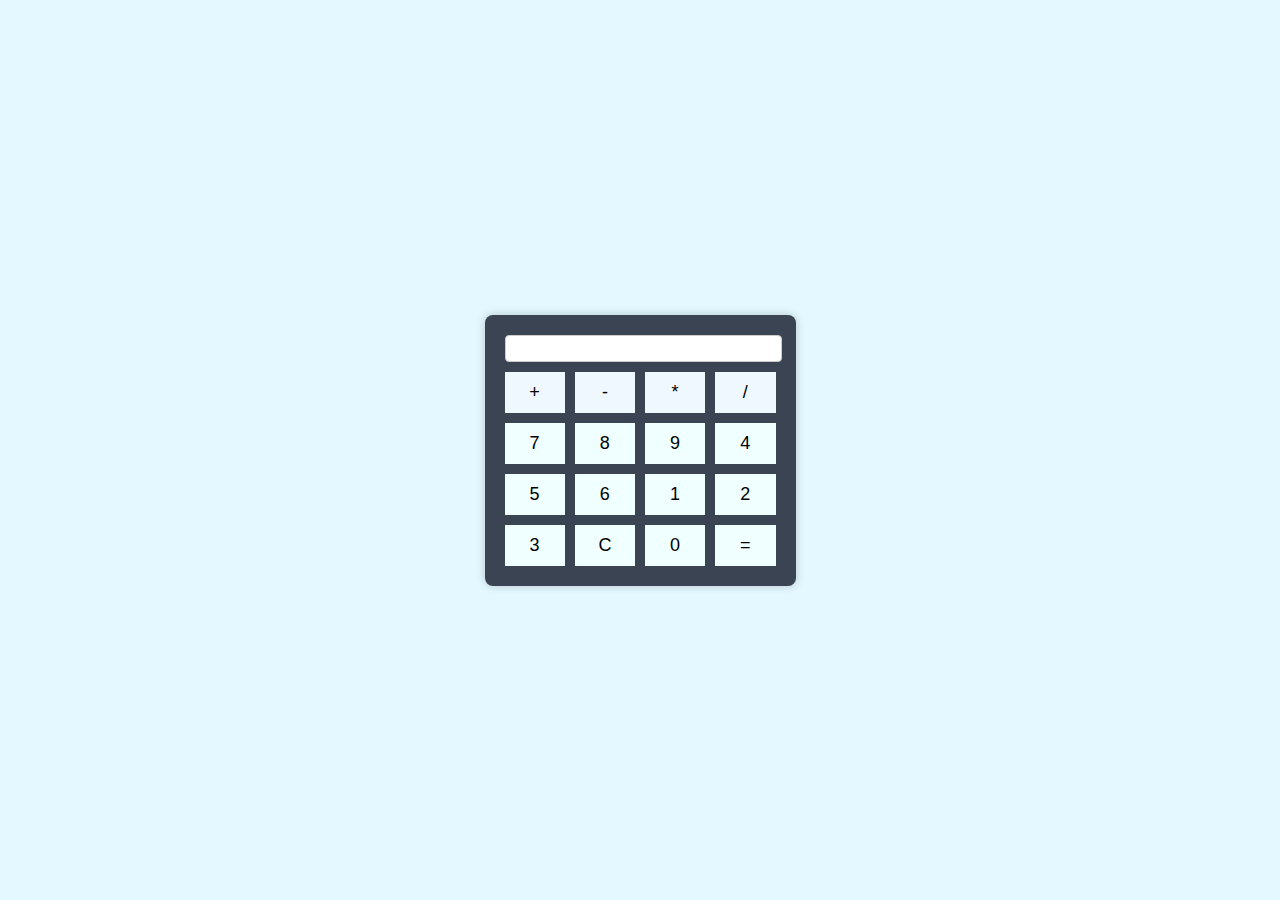
==== Level1-Task3/index.html @ 4ceac3df "Add files via upload" ====
<!DOCTYPE html>
<html lang="en">
<head>
  <meta charset="UTF-8">
  <meta name="viewport" content="width=device-width, initial-scale=1.0">
  <link rel="stylesheet" href="style.css">
  <title>Calculatore</title>

</head>
<body>
  <div class="calculator">
    <input type="text" id="display" readonly>
    <div class="buttons">
      <button class="operator">+</button>
      <button class="operator">-</button>
      <button class="operator">*</button>
      <button class="operator">/</button>
      <button>7</button>
      <button>8</button>
      <button>9</button>
      <button>4</button>
      <button>5</button>
      <button>6</button>
      <button>1</button>
      <button>2</button>
      <button>3</button>
      <button id="clear">C</button>
      <button>0</button>
      <button id="calculate">=</button>
    
    </div>
  </div>

  <script src="script.js"></script>
</body>
</html>
---- Level1-Task3/style.css ----
body{
    display: flex;
    justify-content: center;
    align-items: center;
    min-height: 100vh;
    margin: 0;
    background-color: #e3f9ff;
}
.calculator{
    background-color: #3a4452;
    border-radius: 8px;
    box-shadow: 0px 0px 10px rgba(0, 0, 0, 0.2);
    padding: 20px;
    text-align: center;
}
#display{

    width: 100%;
    margin-bottom: 10px;
    font-size: 20px;
    border: 1px solid #ccc;
    border-radius: 4px;
}
.buttons{
    display: grid;
    grid-template-columns: repeat(4, 1fr);
    gap: 10px;
}
button{
    padding: 10px;
    font-size: 18px;
    background-color: azure;
    border: none;
    background-origin: 4px;
    cursor: pointer;
}
.operator{
    background-color: aliceblue;
}
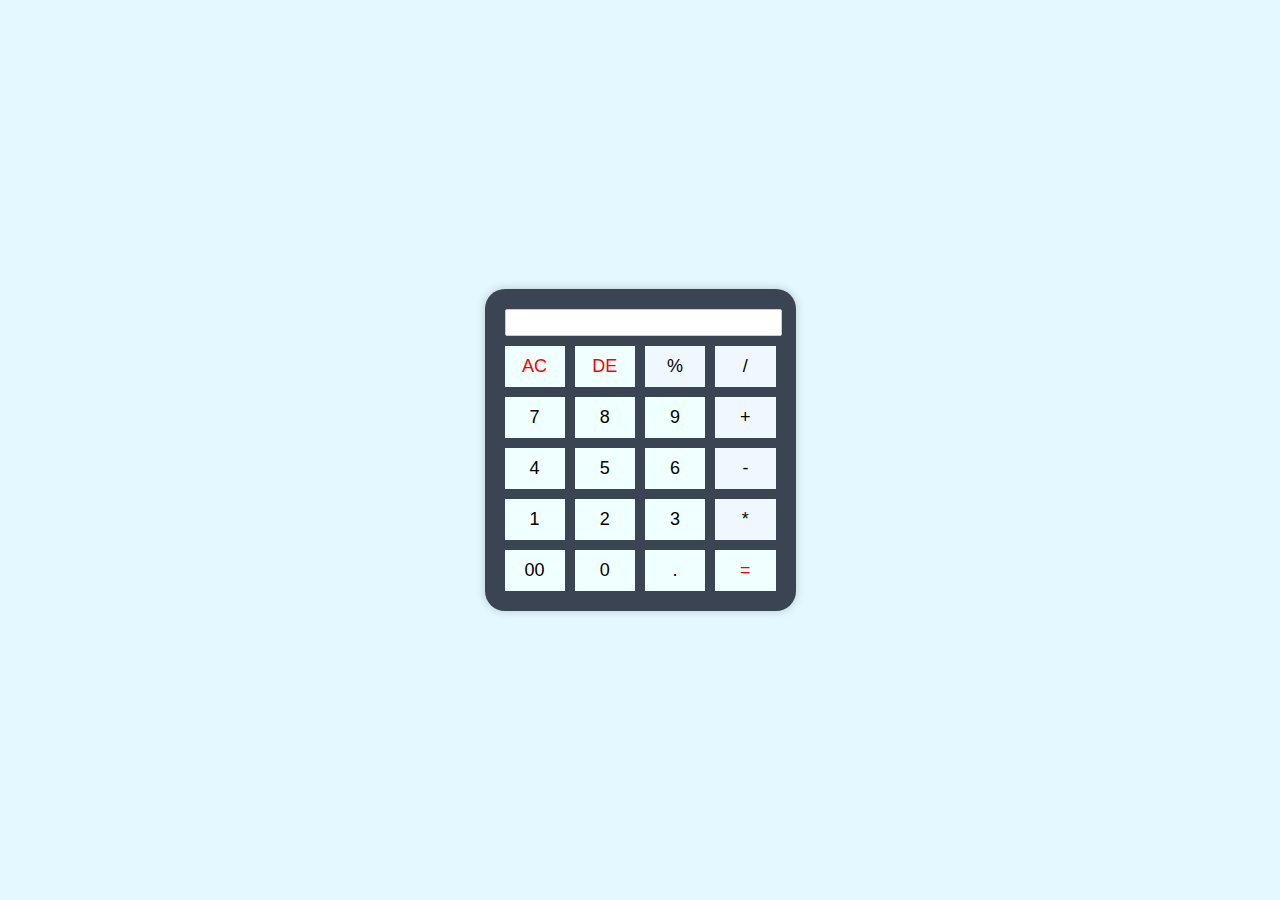
==== commit 4c3ce6b1: "Add files via upload" ====
--- a/Level1-Task3/index.html
+++ b/Level1-Task3/index.html
@@ -1,5 +1,6 @@
 <!DOCTYPE html>
 <html lang="en">
+
 <head>
   <meta charset="UTF-8">
   <meta name="viewport" content="width=device-width, initial-scale=1.0">
@@ -7,30 +8,38 @@
   <title>Calculatore</title>
 
 </head>
+
 <body>
   <div class="calculator">
     <input type="text" id="display" readonly>
     <div class="buttons">
-      <button class="operator">+</button>
-      <button class="operator">-</button>
-      <button class="operator">*</button>
+      <button id="clear">AC</button>
+      <button class="delete">DE</button>
+      <button class="operator">%</button>
       <button class="operator">/</button>
       <button>7</button>
       <button>8</button>
       <button>9</button>
+      <button class="operator">+</button>
       <button>4</button>
       <button>5</button>
       <button>6</button>
+      <button class="operator">-</button>
       <button>1</button>
       <button>2</button>
       <button>3</button>
-      <button id="clear">C</button>
+      <button class="operator">*</button>
+
+      <button>00</button>
       <button>0</button>
-      <button id="calculate">=</button>
-    
+      <button>.</button>
+      <button class="calculate">=</button>
+
+
     </div>
   </div>
 
   <script src="script.js"></script>
 </body>
+
 </html>--- a/Level1-Task3/style.css
+++ b/Level1-Task3/style.css
@@ -1,4 +1,4 @@
-body{
+body {
     display: flex;
     justify-content: center;
     align-items: center;
@@ -6,27 +6,31 @@
     margin: 0;
     background-color: #e3f9ff;
 }
-.calculator{
+
+.calculator {
     background-color: #3a4452;
-    border-radius: 8px;
+    border-radius: 20px;
     box-shadow: 0px 0px 10px rgba(0, 0, 0, 0.2);
     padding: 20px;
     text-align: center;
 }
-#display{
+
+#display {
 
     width: 100%;
     margin-bottom: 10px;
     font-size: 20px;
     border: 1px solid #ccc;
-    border-radius: 4px;
+    border-radius: 2px;
 }
-.buttons{
+
+.buttons {
     display: grid;
     grid-template-columns: repeat(4, 1fr);
     gap: 10px;
 }
-button{
+
+button {
     padding: 10px;
     font-size: 18px;
     background-color: azure;
@@ -34,6 +38,19 @@
     background-origin: 4px;
     cursor: pointer;
 }
-.operator{
+
+.operator {
     background-color: aliceblue;
+}
+
+.calculate {
+    color: red;
+   
+}
+#clear {
+    color: red;
+}
+
+.delete {
+    color: red;
 }